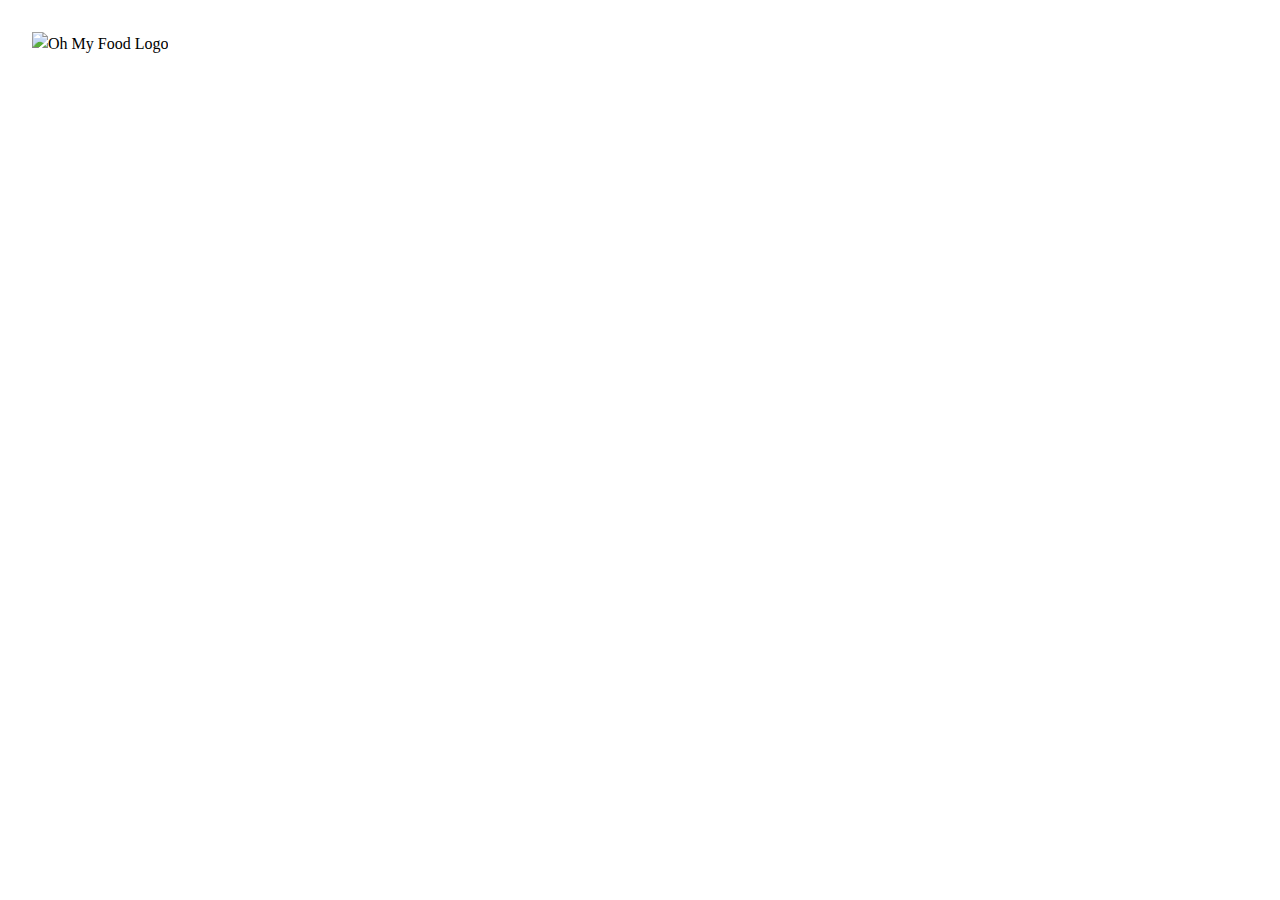
==== index.html @ d4c4d683 "Implement navbar" ====
<!DOCTYPE html>
<html lang="en">
  <head>
    <meta charset="UTF-8" />
    <meta http-equiv="X-UA-Compatible" content="IE=edge" />
    <meta name="viewport" content="width=device-width, initial-scale=1.0" />
    <title>ohmyfood</title>

    <link rel="stylesheet" href="styles/main.css" />
  </head>
  <body>
    <!-- <div class="loader"></div> -->

    <nav>
      <img src="assets/logo.svg" alt="Oh My Food Logo" />
    </nav>
  </body>
</html>
---- styles/main.css ----
@import url("https://fonts.googleapis.com/css2?family=Inter:wght@100;200;300;400;500;600;700;800;900&display=swap");
@import url("https://fonts.googleapis.com/css2?family=Inter:wght@100;200;300;400;500;600;700;800;900&display=swap");
*,
*::before,
*::after {
  box-sizing: border-box;
}

* {
  margin: 0;
}

html,
body {
  height: 100%;
}

body {
  line-height: 1.5;
  -webkit-font-smoothing: antialiased;
}

img,
picture,
video,
canvas,
svg {
  display: block;
  max-width: 100%;
}

input,
button,
textarea,
select {
  font: inherit;
}

p,
h1,
h2,
h3,
h4,
h5,
h6 {
  overflow-wrap: break-word;
}

.loader {
  position: fixed;
  width: 100vw;
  height: 100vh;
  display: flex;
  justify-content: center;
  align-items: center;
  background-color: white;
  animation: loading-finished 1.25s;
  animation-fill-mode: forwards;
}
.loader:after {
  content: "";
  width: 50px;
  height: 50px;
  border: 10px solid #e9e9e9;
  border-top-color: #9356dc;
  border-radius: 50%;
  animation: loading 1.5s linear infinite;
}

@keyframes loading {
  0% {
    transform: rotate(0);
  }
  100% {
    transform: rotate(360deg);
  }
}
@keyframes loading-finished {
  0% {
    visibility: initial;
  }
  100% {
    visibility: hidden;
  }
}
nav {
  width: 100%;
  display: flex;
  justify-content: space-between;
  align-items: center;
  padding: 2rem;
}/*# sourceMappingURL=main.css.map */
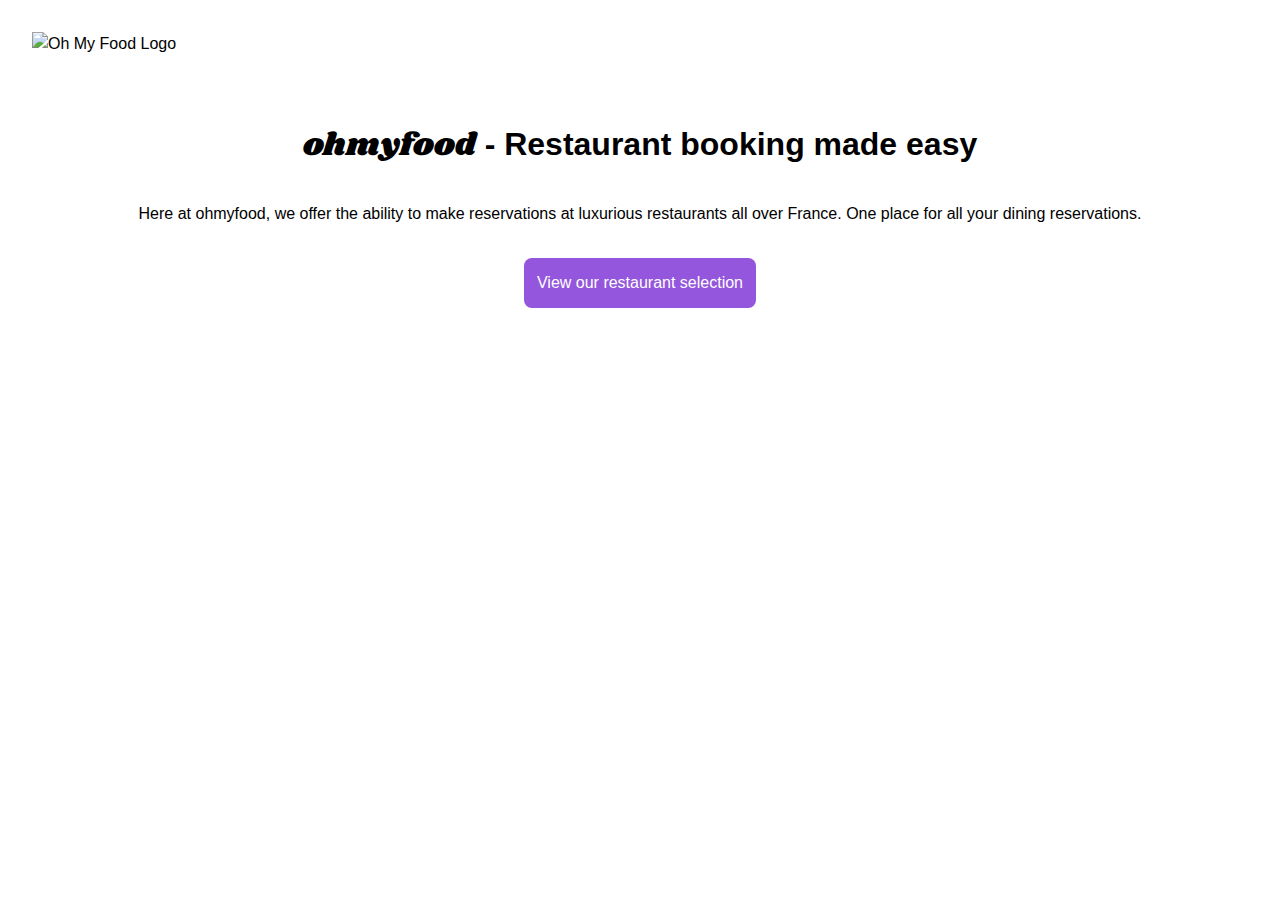
==== commit aeddfe67: "Implement company section on homepage" ====
--- a/index.html
+++ b/index.html
@@ -14,5 +14,16 @@
     <nav>
       <img src="assets/logo.svg" alt="Oh My Food Logo" />
     </nav>
+
+    <section>
+        <h1><span class="company-name">ohmyfood</span> - Restaurant booking made easy</h1>
+        <p>
+          Here at ohmyfood, we offer the ability to make reservations at
+          luxurious restaurants all over France. One place for all your dining
+          reservations.
+        </p>
+        <a href="#"> View our restaurant selection </a>
+      </div>
+    </section>
   </body>
 </html>
--- a/styles/main.css
+++ b/styles/main.css
@@ -1,5 +1,5 @@
 @import url("https://fonts.googleapis.com/css2?family=Inter:wght@100;200;300;400;500;600;700;800;900&display=swap");
-@import url("https://fonts.googleapis.com/css2?family=Inter:wght@100;200;300;400;500;600;700;800;900&display=swap");
+@import url("https://fonts.googleapis.com/css2?family=Inter:wght@100;200;300;400;500;600;700;800;900&family=Shrikhand&display=swap");
 *,
 *::before,
 *::after {
@@ -46,6 +46,19 @@
   overflow-wrap: break-word;
 }
 
+a {
+  all: unset;
+}
+
+body {
+  font-family: "Roboto", sans-serif;
+}
+
+.company-name {
+  font-family: "Shrikhand", cursive;
+  font-weight: 400;
+}
+
 .loader {
   position: fixed;
   width: 100vw;
@@ -89,4 +102,23 @@
   justify-content: space-between;
   align-items: center;
   padding: 2rem;
+}
+
+section {
+  display: flex;
+  flex-direction: column;
+  justify-content: center;
+  align-items: center;
+  gap: 2rem;
+  text-align: center;
+  padding: 2rem;
+}
+section h1 {
+  font-size: 2rem;
+}
+section a {
+  background-color: #9356dc;
+  color: white;
+  padding: 0.8rem;
+  border-radius: 0.5rem;
 }/*# sourceMappingURL=main.css.map */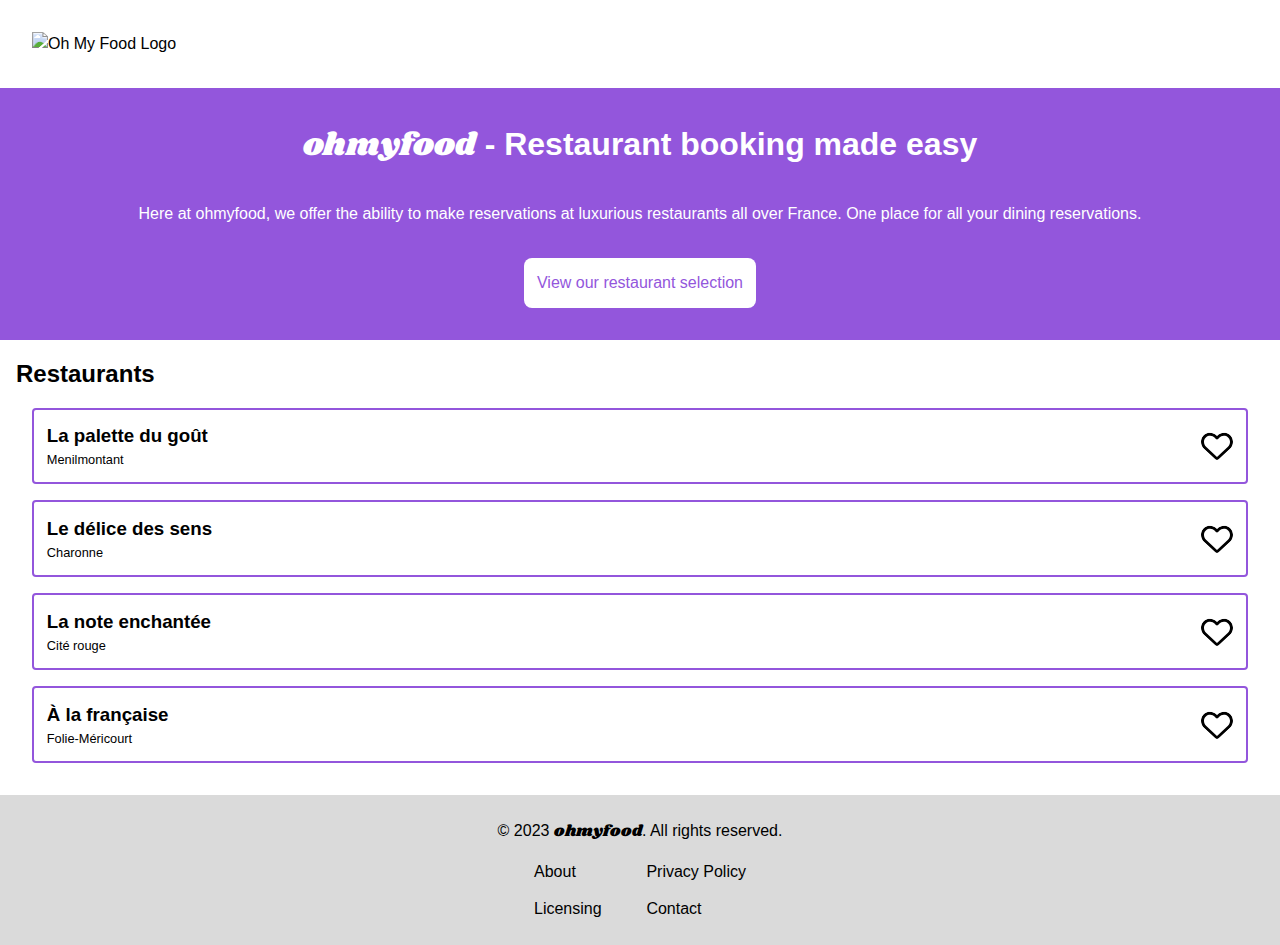
==== commit 44b376ae: "Add favourite button to restaurant cards" ====
--- a/index.html
+++ b/index.html
@@ -15,15 +15,95 @@
       <img src="assets/logo.svg" alt="Oh My Food Logo" />
     </nav>
 
-    <section>
-        <h1><span class="company-name">ohmyfood</span> - Restaurant booking made easy</h1>
-        <p>
-          Here at ohmyfood, we offer the ability to make reservations at
-          luxurious restaurants all over France. One place for all your dining
-          reservations.
-        </p>
-        <a href="#"> View our restaurant selection </a>
+    <section class="company">
+      <h1>
+        <span class="company-name">ohmyfood</span> - Restaurant booking made
+        easy
+      </h1>
+      <p>
+        Here at ohmyfood, we offer the ability to make reservations at luxurious
+        restaurants all over France. One place for all your dining reservations.
+      </p>
+      <a href="#"> View our restaurant selection </a>
+    </section>
+
+    <section class="restaurants">
+      <h2>Restaurants</h2>
+
+      <div class="cards">
+        <div class="card">
+          <div class="img">
+            <img src="assets/restaurants/1.jpg" alt="" />
+          </div>
+          <div class="card-info">
+            <div class="card-text">
+              <h3>La palette du goût</h3>
+              <p>Menilmontant</p>
+            </div>
+            <div class="heart"></div>
+          </div>
+        </div>
+
+        <div class="card">
+          <div class="img">
+            <img src="assets/restaurants/2.jpg" alt="" />
+          </div>
+          <div class="card-info">
+            <div class="card-text">
+              <h3>Le délice des sens</h3>
+              <p>Charonne</p>
+            </div>
+            <div class="heart"></div>
+          </div>
+        </div>
+
+        <div class="card">
+          <div class="img">
+            <img src="assets/restaurants/3.jpg" alt="" />
+          </div>
+          <div class="card-info">
+            <div class="card-text">
+              <h3>La note enchantée</h3>
+              <p>Cité rouge</p>
+            </div>
+            <div class="heart"></div>
+          </div>
+        </div>
+
+        <div class="card">
+          <div class="img">
+            <img src="assets/restaurants/4.jpg" alt="" />
+          </div>
+          <div class="card-info">
+            <div class="card-text">
+              <h3>À la française</h3>
+              <p>Folie-Méricourt</p>
+            </div>
+            <div class="heart"></div>
+          </div>
+        </div>
       </div>
     </section>
+
+    <footer>
+      <p>
+        © 2023 <span href="#" class="company-name">ohmyfood</span>. All rights
+        reserved.
+      </p>
+      <ul>
+        <li>
+          <a href="#">About</a>
+        </li>
+        <li>
+          <a href="#">Privacy Policy</a>
+        </li>
+        <li>
+          <a href="#">Licensing</a>
+        </li>
+        <li>
+          <a href="#">Contact</a>
+        </li>
+      </ul>
+    </footer>
   </body>
 </html>
--- a/styles/main.css
+++ b/styles/main.css
@@ -47,7 +47,16 @@
 }
 
 a {
-  all: unset;
+  text-decoration: none;
+  color: inherit;
+}
+a:hover {
+  text-decoration: underline;
+}
+
+ul {
+  list-style-type: none;
+  padding: 0;
 }
 
 body {
@@ -104,7 +113,9 @@
   padding: 2rem;
 }
 
-section {
+section.company {
+  background-color: #9356dc;
+  color: white;
   display: flex;
   flex-direction: column;
   justify-content: center;
@@ -113,12 +124,90 @@
   text-align: center;
   padding: 2rem;
 }
-section h1 {
+section.company h1 {
   font-size: 2rem;
 }
-section a {
-  background-color: #9356dc;
-  color: white;
+section.company a {
+  background-color: white;
+  color: #9356dc;
   padding: 0.8rem;
   border-radius: 0.5rem;
+}
+
+section.restaurants {
+  padding: 1rem;
+}
+section.restaurants .cards {
+  display: grid;
+  gap: 1rem;
+  padding: 1rem;
+}
+section.restaurants .card {
+  color: black;
+  border: 2px solid #9356dc;
+  border-radius: 4px;
+  display: flex;
+  flex-direction: column;
+}
+section.restaurants .img {
+  max-height: 200px;
+  overflow: hidden;
+}
+section.restaurants .card-info {
+  display: flex;
+  justify-content: space-between;
+  align-items: center;
+  padding: 0.8rem;
+}
+section.restaurants .card-text {
+  display: flex;
+  flex-direction: column;
+}
+section.restaurants .card-text p {
+  font-size: 0.8rem;
+}
+
+.heart {
+  width: 2rem;
+  height: 2rem;
+  position: relative;
+  -webkit-mask-image: url("/assets/icons/heart-solid.svg");
+  mask-image: url("/assets/icons/heart-solid.svg");
+}
+.heart::before {
+  position: absolute;
+  bottom: 0;
+  left: 0;
+  width: 100%;
+  height: 100%;
+  content: "";
+  background-image: url("/assets/icons/heart-regular.svg");
+}
+.heart::after {
+  position: absolute;
+  bottom: -100%;
+  left: 0;
+  width: 100%;
+  height: 100%;
+  content: "";
+  background-image: linear-gradient(#ff79da, #9356dc);
+  transition: bottom 0.2s linear;
+}
+.heart:hover::after {
+  bottom: 0;
+}
+
+footer {
+  background-color: rgb(218, 218, 218);
+  display: flex;
+  flex-direction: column;
+  justify-content: center;
+  align-items: center;
+  gap: 1rem;
+  padding: 1.5rem;
+}
+footer ul {
+  display: grid;
+  grid-template-columns: repeat(2, 1fr);
+  gap: 0.8rem;
 }/*# sourceMappingURL=main.css.map */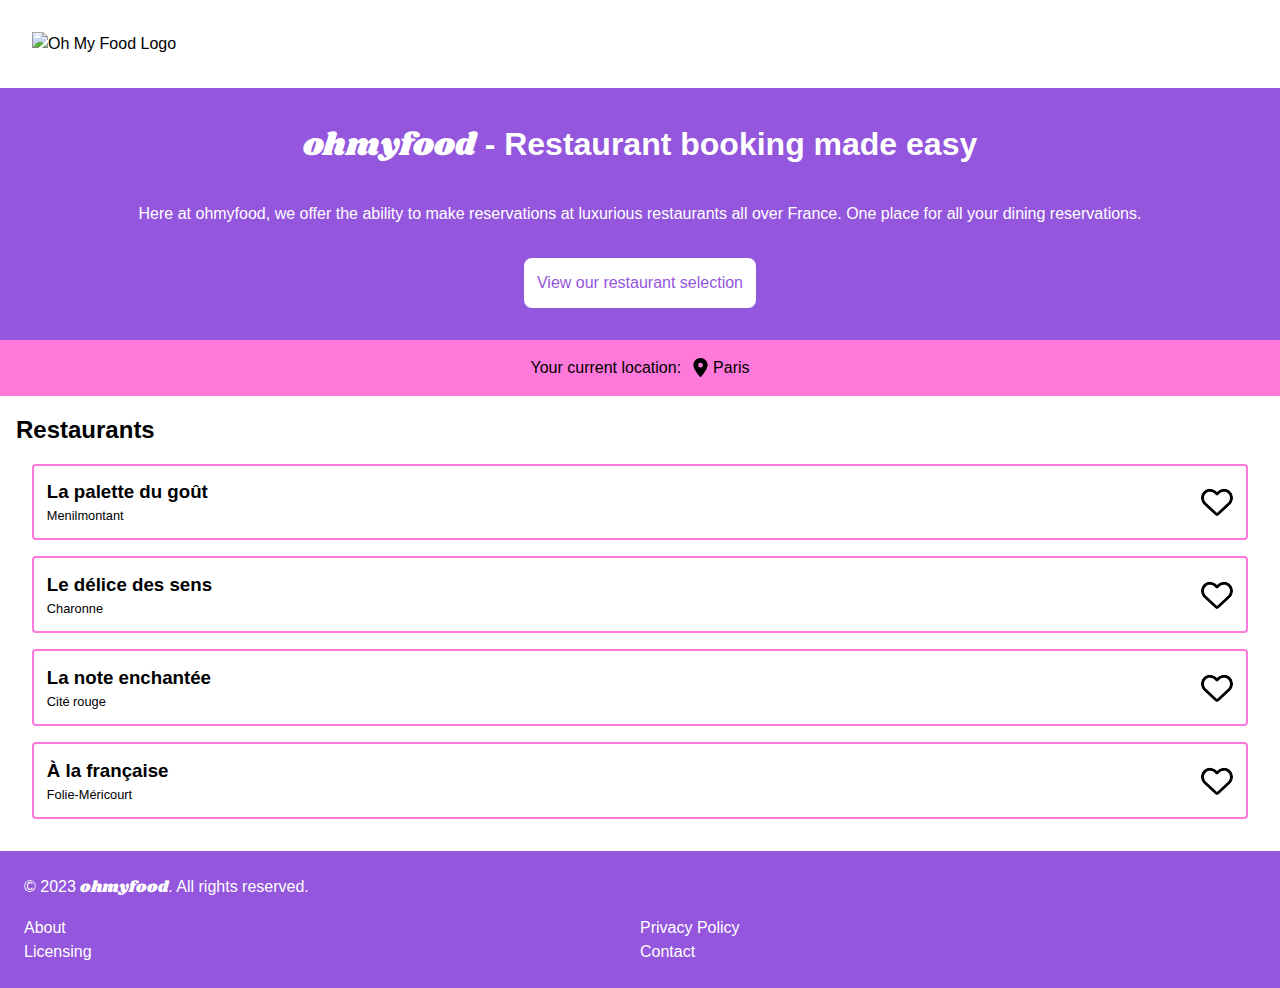
==== commit cb5a82b1: "Iron out homepage design kinks" ====
--- a/index.html
+++ b/index.html
@@ -27,61 +27,81 @@
       <a href="#"> View our restaurant selection </a>
     </section>
 
+    <section class="location">
+      <p>Your current location:</p>
+      <div>
+        <img src="./assets/icons/location.svg" alt="" />
+        <p>Paris</p>
+      </div>
+    </section>
+
     <section class="restaurants">
       <h2>Restaurants</h2>
 
       <div class="cards">
-        <div class="card">
-          <div class="img">
-            <img src="assets/restaurants/1.jpg" alt="" />
+        <a href="#">
+          <div class="card">
+            <div class="img">
+              <span>New</span>
+
+              <img src="assets/restaurants/1.jpg" alt="" />
+            </div>
+            <div class="card-info">
+              <div class="card-text">
+                <h3>La palette du goût</h3>
+                <p>Menilmontant</p>
+              </div>
+              <div class="heart"></div>
+            </div>
           </div>
-          <div class="card-info">
-            <div class="card-text">
-              <h3>La palette du goût</h3>
-              <p>Menilmontant</p>
+        </a>
+
+        <a href="#">
+          <div class="card">
+            <div class="img">
+              <span>Highly Rated</span>
+
+              <img src="assets/restaurants/2.jpg" alt="" />
             </div>
-            <div class="heart"></div>
+            <div class="card-info">
+              <div class="card-text">
+                <h3>Le délice des sens</h3>
+                <p>Charonne</p>
+              </div>
+              <div class="heart"></div>
+            </div>
           </div>
-        </div>
+        </a>
 
-        <div class="card">
-          <div class="img">
-            <img src="assets/restaurants/2.jpg" alt="" />
+        <a href="#">
+          <div class="card">
+            <div class="img">
+              <img src="assets/restaurants/3.jpg" alt="" />
+            </div>
+            <div class="card-info">
+              <div class="card-text">
+                <h3>La note enchantée</h3>
+                <p>Cité rouge</p>
+              </div>
+              <div class="heart"></div>
+            </div>
           </div>
-          <div class="card-info">
-            <div class="card-text">
-              <h3>Le délice des sens</h3>
-              <p>Charonne</p>
+        </a>
+
+        <a href="#">
+          <div class="card">
+            <div class="img">
+              <img src="assets/restaurants/4.jpg" alt="" />
             </div>
-            <div class="heart"></div>
+            <div class="card-info">
+              <div class="card-text">
+                <h3>À la française</h3>
+                <p>Folie-Méricourt</p>
+              </div>
+              <div class="heart"></div>
+            </div>
           </div>
-        </div>
-
-        <div class="card">
-          <div class="img">
-            <img src="assets/restaurants/3.jpg" alt="" />
-          </div>
-          <div class="card-info">
-            <div class="card-text">
-              <h3>La note enchantée</h3>
-              <p>Cité rouge</p>
-            </div>
-            <div class="heart"></div>
-          </div>
-        </div>
-
-        <div class="card">
-          <div class="img">
-            <img src="assets/restaurants/4.jpg" alt="" />
-          </div>
-          <div class="card-info">
-            <div class="card-text">
-              <h3>À la française</h3>
-              <p>Folie-Méricourt</p>
-            </div>
-            <div class="heart"></div>
-          </div>
-        </div>
+        </a>
       </div>
     </section>
 
@@ -101,7 +121,7 @@
           <a href="#">Licensing</a>
         </li>
         <li>
-          <a href="#">Contact</a>
+          <a href="mailto:ohmyfood@gmail.com">Contact</a>
         </li>
       </ul>
     </footer>
--- a/styles/main.css
+++ b/styles/main.css
@@ -50,9 +50,6 @@
   text-decoration: none;
   color: inherit;
 }
-a:hover {
-  text-decoration: underline;
-}
 
 ul {
   list-style-type: none;
@@ -132,6 +129,29 @@
   color: #9356dc;
   padding: 0.8rem;
   border-radius: 0.5rem;
+  transition: background-color 200ms;
+}
+section.company a:hover {
+  background-color: #e9e9e9;
+}
+
+section.location {
+  background-color: #ff79da;
+  padding: 1rem;
+  display: flex;
+  align-items: center;
+  justify-content: center;
+  gap: 0.6rem;
+}
+section.location div {
+  display: flex;
+  justify-content: center;
+  align-items: center;
+  gap: 0.2rem;
+}
+section.location img {
+  width: 1.2rem;
+  height: 1.2rem;
 }
 
 section.restaurants {
@@ -144,14 +164,29 @@
 }
 section.restaurants .card {
   color: black;
-  border: 2px solid #9356dc;
+  border: 2px solid #ff79da;
   border-radius: 4px;
   display: flex;
   flex-direction: column;
+  transition: box-shadow 200ms;
+}
+section.restaurants .card:hover {
+  box-shadow: 2px 2px #ff79da;
 }
 section.restaurants .img {
+  position: relative;
   max-height: 200px;
   overflow: hidden;
+}
+section.restaurants .img span {
+  position: absolute;
+  top: 0.5rem;
+  right: 0.5rem;
+  padding: 0.4rem;
+  font-size: 0.7rem;
+  background-color: #99e2d0;
+  border-radius: 0.5rem;
+  text-transform: uppercase;
 }
 section.restaurants .card-info {
   display: flex;
@@ -198,16 +233,15 @@
 }
 
 footer {
-  background-color: rgb(218, 218, 218);
-  display: flex;
-  flex-direction: column;
-  justify-content: center;
-  align-items: center;
+  background-color: #9356dc;
+  color: white;
+  display: flex;
+  flex-direction: column;
+  justify-content: center;
   gap: 1rem;
   padding: 1.5rem;
 }
 footer ul {
   display: grid;
   grid-template-columns: repeat(2, 1fr);
-  gap: 0.8rem;
 }/*# sourceMappingURL=main.css.map */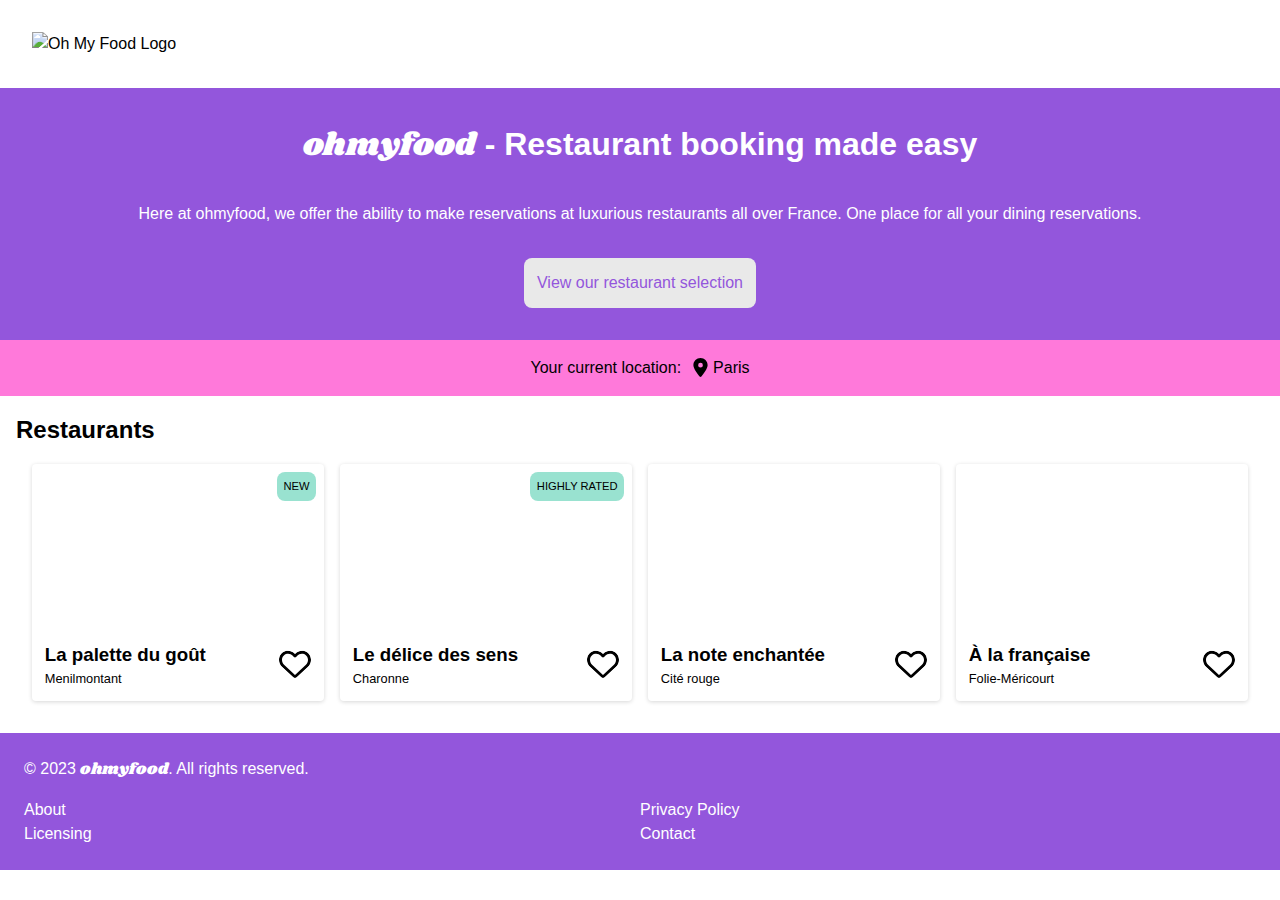
==== commit 7bcac8f3: "Flesh out menu page" ====
--- a/index.html
+++ b/index.html
@@ -24,7 +24,7 @@
         Here at ohmyfood, we offer the ability to make reservations at luxurious
         restaurants all over France. One place for all your dining reservations.
       </p>
-      <a href="#"> View our restaurant selection </a>
+      <a href="#"> View our restaurant selection</a>
     </section>
 
     <section class="location">
@@ -39,7 +39,7 @@
       <h2>Restaurants</h2>
 
       <div class="cards">
-        <a href="#">
+        <a href="/pages/palette.html">
           <div class="card">
             <div class="img">
               <span>New</span>
@@ -56,7 +56,7 @@
           </div>
         </a>
 
-        <a href="#">
+        <a href="/pages/delice.html">
           <div class="card">
             <div class="img">
               <span>Highly Rated</span>
@@ -73,7 +73,7 @@
           </div>
         </a>
 
-        <a href="#">
+        <a href="/pages/note.html">
           <div class="card">
             <div class="img">
               <img src="assets/restaurants/3.jpg" alt="" />
@@ -88,7 +88,7 @@
           </div>
         </a>
 
-        <a href="#">
+        <a href="/pages/francaise.html">
           <div class="card">
             <div class="img">
               <img src="assets/restaurants/4.jpg" alt="" />
--- a/styles/main.css
+++ b/styles/main.css
@@ -1,5 +1,173 @@
 @import url("https://fonts.googleapis.com/css2?family=Inter:wght@100;200;300;400;500;600;700;800;900&display=swap");
 @import url("https://fonts.googleapis.com/css2?family=Inter:wght@100;200;300;400;500;600;700;800;900&family=Shrikhand&display=swap");
+.back-arrow {
+  height: 3rem;
+  width: 3rem;
+  position: absolute;
+  top: 1.5rem;
+  left: 1.5rem;
+  border-radius: 50%;
+  transition: background-color 200ms;
+  padding: 0.5rem;
+}
+.back-arrow:hover {
+  background-color: rgb(220, 220, 220);
+}
+
+.menu-nav {
+  position: relative;
+  justify-content: center;
+}
+
+main {
+  padding: 1rem;
+}
+main .restaurant-name {
+  display: flex;
+  justify-content: space-between;
+  align-items: center;
+  padding-bottom: 0.5rem;
+  font-size: 1.1rem;
+  font-family: "Shrikhand", cursive;
+  font-weight: 400;
+}
+main .menu-section {
+  display: flex;
+  flex-direction: column;
+  gap: 2rem;
+  padding: 0.5rem;
+}
+
+.menu-part {
+  display: flex;
+  flex-direction: column;
+  gap: 0.4rem;
+}
+.menu-part h3 {
+  font-size: 1.4rem;
+}
+.menu-part .menu-item {
+  display: flex;
+  justify-content: space-between;
+  align-items: end;
+  border-radius: 4px;
+  padding: 0.5rem;
+  box-shadow: rgba(0, 0, 0, 0.16) 0px 1px 4px;
+  overflow: hidden;
+  position: relative;
+  margin-bottom: 0.5rem;
+  animation: menu-items 1s;
+  animation-fill-mode: forwards;
+}
+.menu-part .menu-item h4 {
+  font-size: 1rem;
+}
+.menu-part .menu-item p {
+  font-size: 0.8rem;
+}
+.menu-part .menu-item .price {
+  transition: padding 0.2s linear;
+  font-size: 0.8rem;
+}
+.menu-part .menu-item .choose-button {
+  position: absolute;
+  top: 0;
+  right: -4rem;
+  height: 100%;
+  background-color: #99e2d0;
+  width: 4rem;
+  display: flex;
+  align-items: center;
+  justify-content: center;
+  cursor: pointer;
+  transition: right 0.2s linear;
+}
+.menu-part .menu-item .icon {
+  background-color: white;
+  border-radius: 50%;
+  height: 2rem;
+  width: 2rem;
+  padding: 0.5rem;
+}
+.menu-part .menu-item:hover {
+  box-shadow: rgba(0, 0, 0, 0.5) 0px 1px 4px;
+}
+.menu-part .menu-item:hover .price {
+  padding-right: 4rem;
+}
+.menu-part .menu-item:hover .choose-button {
+  right: 0rem;
+}
+
+@keyframes menu-items {
+  0% {
+    opacity: 0.5;
+    transform: translateX(-1rem);
+  }
+  100% {
+    opacity: 1;
+    transform: translateX(0);
+  }
+}
+.menuItem:nth-child(0n+1) {
+  animation-delay: 0s;
+}
+
+.menuItem:nth-child(0n+2) {
+  animation-delay: 1s;
+}
+
+.menuItem:nth-child(0n+3) {
+  animation-delay: 2s;
+}
+
+.menuItem:nth-child(0n+4) {
+  animation-delay: 3s;
+}
+
+.menuItem:nth-child(0n+5) {
+  animation-delay: 4s;
+}
+
+.menuItem:nth-child(0n+6) {
+  animation-delay: 5s;
+}
+
+.menuItem:nth-child(0n+7) {
+  animation-delay: 6s;
+}
+
+.menuItem:nth-child(0n+8) {
+  animation-delay: 7s;
+}
+
+.menuItem:nth-child(0n+9) {
+  animation-delay: 8s;
+}
+
+.menuItem:nth-child(0n+10) {
+  animation-delay: 9s;
+}
+
+.order-button {
+  padding: 0.8rem;
+  display: flex;
+  justify-content: center;
+  align-items: center;
+}
+.order-button button {
+  background-color: #ff79da;
+  color: white;
+  padding: 0.8rem;
+  border-radius: 0.5rem;
+  border: none;
+  transition: background-color 200ms;
+  cursor: pointer;
+}
+.order-button button:hover {
+  background-color: #ff65d3;
+}
+
 *,
 *::before,
 *::after {
@@ -8,11 +176,6 @@
 
 * {
   margin: 0;
-}
-
-html,
-body {
-  height: 100%;
 }
 
 body {
@@ -125,14 +288,14 @@
   font-size: 2rem;
 }
 section.company a {
-  background-color: white;
+  background-color: #e9e9e9;
   color: #9356dc;
   padding: 0.8rem;
   border-radius: 0.5rem;
   transition: background-color 200ms;
 }
 section.company a:hover {
-  background-color: #e9e9e9;
+  background-color: white;
 }
 
 section.location {
@@ -164,19 +327,24 @@
 }
 section.restaurants .card {
   color: black;
-  border: 2px solid #ff79da;
+  box-shadow: rgba(0, 0, 0, 0.16) 0px 1px 4px;
   border-radius: 4px;
   display: flex;
   flex-direction: column;
   transition: box-shadow 200ms;
 }
 section.restaurants .card:hover {
-  box-shadow: 2px 2px #ff79da;
+  box-shadow: rgba(0, 0, 0, 0.5) 0px 1px 4px;
 }
 section.restaurants .img {
   position: relative;
   max-height: 200px;
   overflow: hidden;
+}
+section.restaurants .img img {
+  aspect-ratio: 16/9;
+  -o-object-fit: cover;
+     object-fit: cover;
 }
 section.restaurants .img span {
   position: absolute;
@@ -208,6 +376,7 @@
   position: relative;
   -webkit-mask-image: url("/assets/icons/heart-solid.svg");
   mask-image: url("/assets/icons/heart-solid.svg");
+  cursor: pointer;
 }
 .heart::before {
   position: absolute;
@@ -244,4 +413,15 @@
 footer ul {
   display: grid;
   grid-template-columns: repeat(2, 1fr);
+}
+
+@media screen and (min-width: 768px) {
+  section.restaurants .cards {
+    grid-template-columns: repeat(2, 1fr);
+  }
+}
+@media (min-width: 1024px) {
+  section.restaurants .cards {
+    grid-template-columns: repeat(4, 1fr);
+  }
 }/*# sourceMappingURL=main.css.map */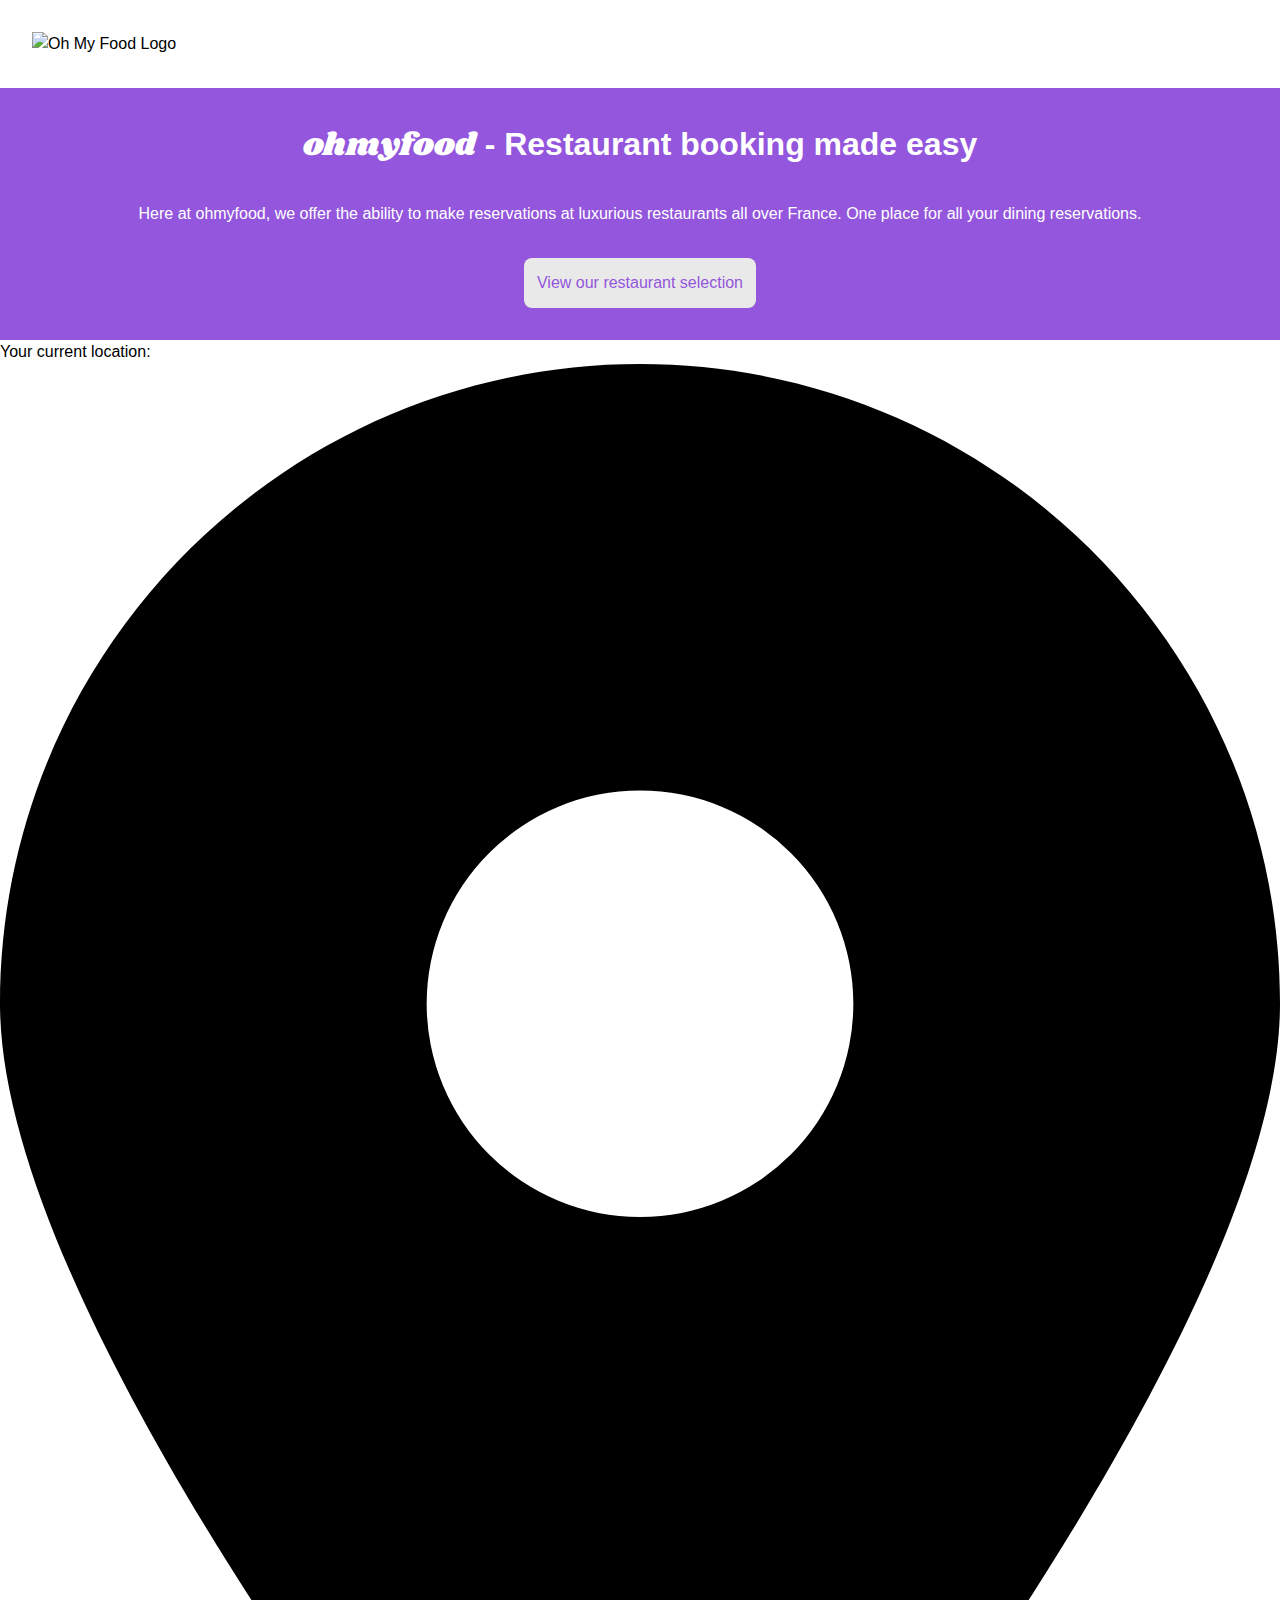
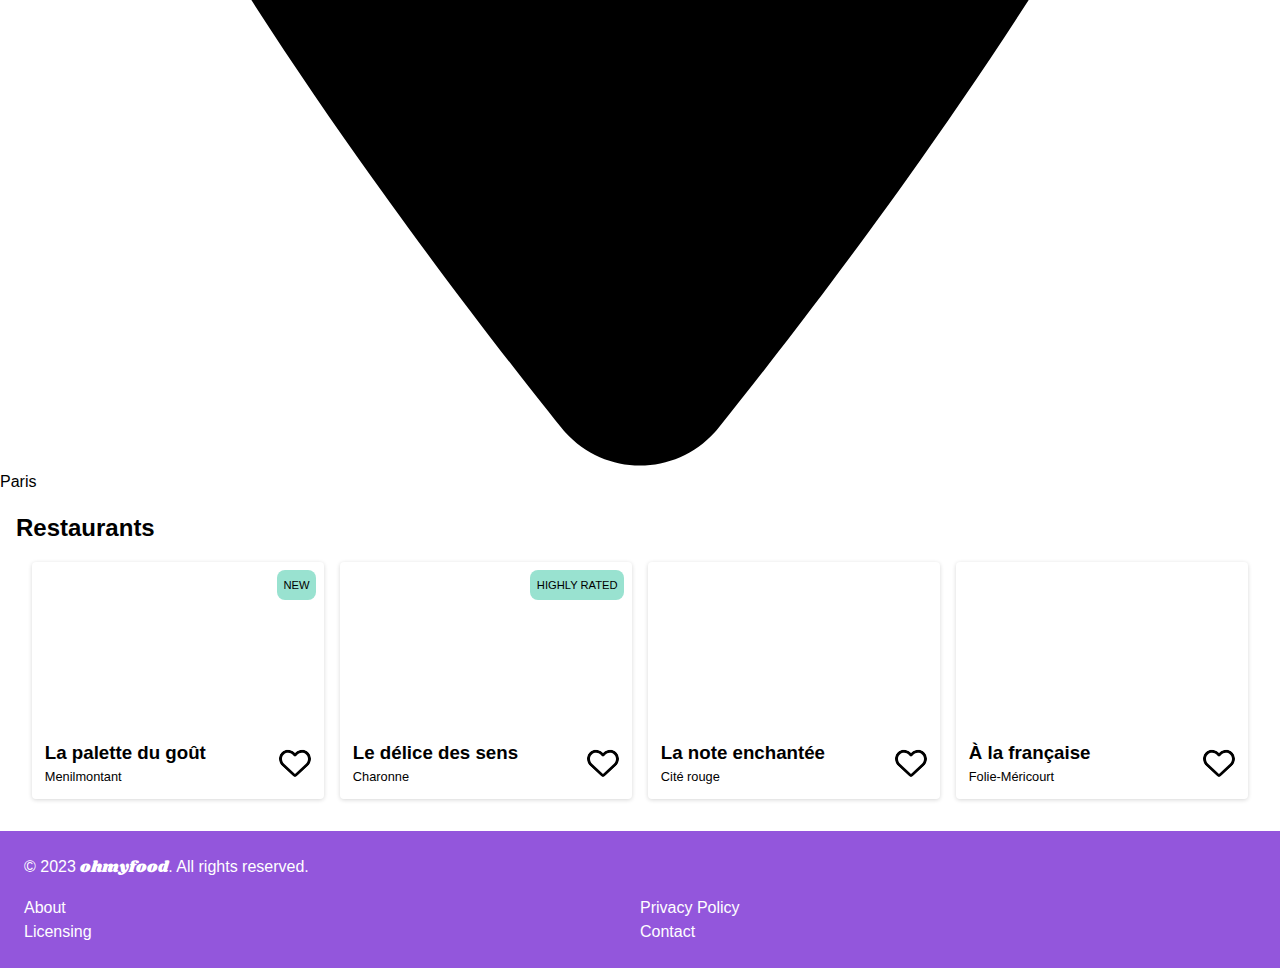
==== commit c98afc54: "Fix semantic errors" ====
--- a/index.html
+++ b/index.html
@@ -27,19 +27,19 @@
       <a href="#"> View our restaurant selection</a>
     </section>
 
-    <section class="location">
+    <div class="location">
       <p>Your current location:</p>
       <div>
         <img src="./assets/icons/location.svg" alt="" />
         <p>Paris</p>
       </div>
-    </section>
+    </div>
 
     <section class="restaurants">
       <h2>Restaurants</h2>
 
       <div class="cards">
-        <a href="/pages/palette.html">
+        <a href="pages/palette.html">
           <div class="card">
             <div class="img">
               <span>New</span>
@@ -56,7 +56,7 @@
           </div>
         </a>
 
-        <a href="/pages/delice.html">
+        <a href="pages/delice.html">
           <div class="card">
             <div class="img">
               <span>Highly Rated</span>
@@ -73,7 +73,7 @@
           </div>
         </a>
 
-        <a href="/pages/note.html">
+        <a href="pages/note.html">
           <div class="card">
             <div class="img">
               <img src="assets/restaurants/3.jpg" alt="" />
@@ -88,7 +88,7 @@
           </div>
         </a>
 
-        <a href="/pages/francaise.html">
+        <a href="pages/francaise.html">
           <div class="card">
             <div class="img">
               <img src="assets/restaurants/4.jpg" alt="" />
@@ -107,8 +107,7 @@
 
     <footer>
       <p>
-        © 2023 <span href="#" class="company-name">ohmyfood</span>. All rights
-        reserved.
+        © 2023 <span class="company-name">ohmyfood</span>. All rights reserved.
       </p>
       <ul>
         <li>
--- a/styles/main.css
+++ b/styles/main.css
@@ -56,13 +56,20 @@
   overflow: hidden;
   position: relative;
   margin-bottom: 0.5rem;
+  white-space: nowrap;
   animation: menu-items 1s;
   animation-fill-mode: forwards;
 }
 .menu-part .menu-item h4 {
+  text-overflow: ellipsis;
+  overflow: hidden;
+  white-space: nowrap;
   font-size: 1rem;
 }
 .menu-part .menu-item p {
+  text-overflow: ellipsis;
+  overflow: hidden;
+  white-space: nowrap;
   font-size: 0.8rem;
 }
 .menu-part .menu-item .price {
@@ -168,6 +175,21 @@
   background-color: #ff65d3;
 }
 
+@media (min-width: 768px) {
+  .img {
+    max-height: 50vh;
+    overflow: hidden;
+  }
+  .menu-section {
+    display: grid !important;
+    grid-template-columns: repeat(2, 1fr);
+  }
+}
+@media (min-width: 1024px) {
+  .menu-section {
+    grid-template-columns: repeat(3, 1fr);
+  }
+}
 *,
 *::before,
 *::after {
@@ -415,7 +437,7 @@
   grid-template-columns: repeat(2, 1fr);
 }
 
-@media screen and (min-width: 768px) {
+@media (min-width: 768px) {
   section.restaurants .cards {
     grid-template-columns: repeat(2, 1fr);
   }
